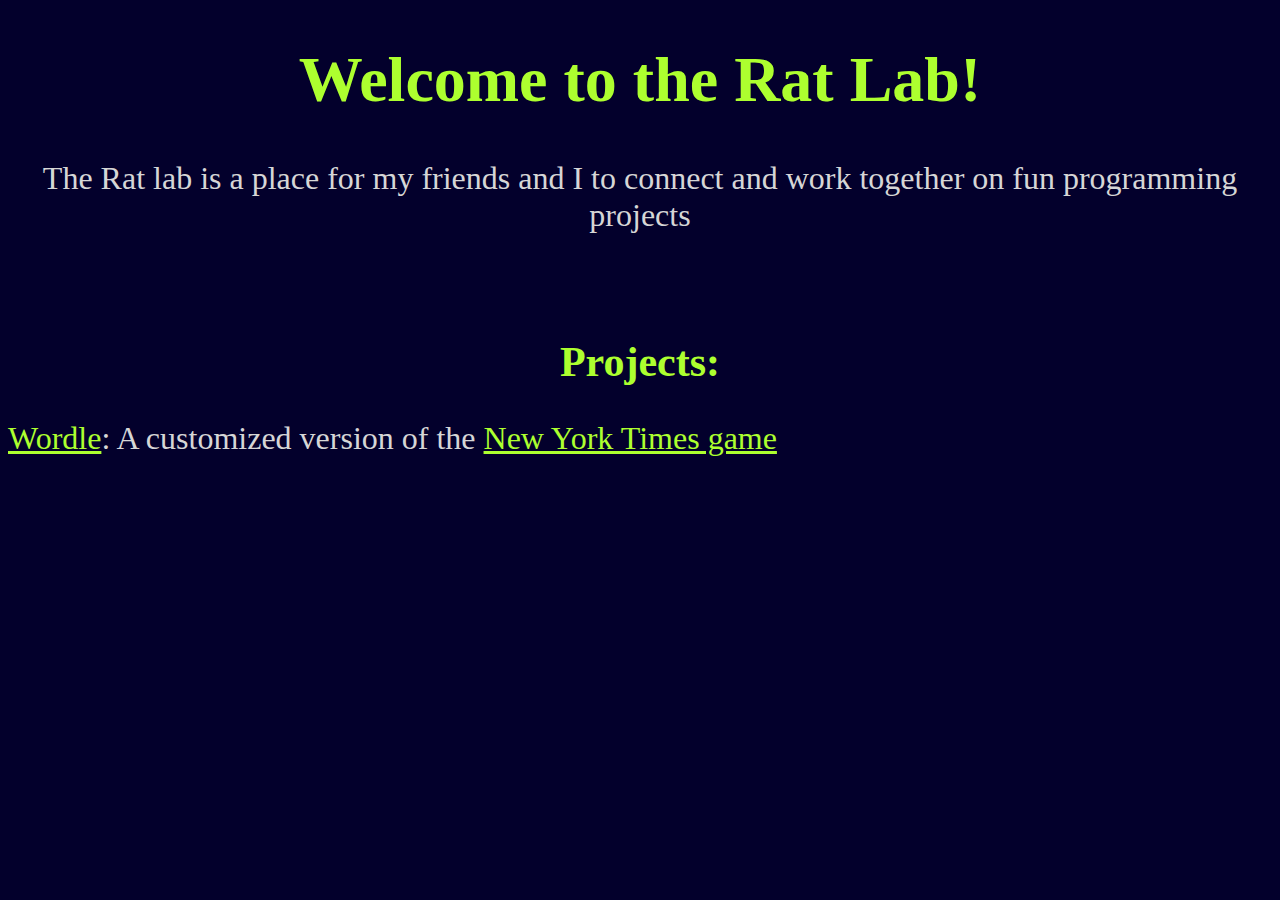
==== index.html @ c9b77965 "Add files via upload" ====
<!doctype html>

<html lang="en">
<title>Rat Lab</title>
<head></head>
<link rel="stylesheet" href="style.css">

<body style="background-color: rgb(3, 0, 44); color: rgb(214, 214, 214);">
  <h1>Welcome to the Rat Lab!</h1>
  <p>
      The Rat lab is a place for my friends and I to connect and work together on fun programming projects
  </p>
  <br>
  <h2>Projects:</h2>
  <li>
    <a href="https://matteosalverio.github.io/RatLab/Wordle.html">Wordle</a>: A customized version of the  <a href="https://www.nytimes.com/games/wordle/index.html">New York Times game</a>
  </li>
</body>
</html>
---- style.css ----
h1{
    font-size: 64px;
    text-align: center;
    color: greenyellow;
}
h2{
    font-size: 42px;
    color: greenyellow;
}
h4{
    font-size: 24px;
    text-align: center;
    color: greenyellow;
}
a{
    font-size: 32px;
    color: greenyellow;
}
p{
    font-size: 32px;
    text-align: center;
}
li{
    font-size: 32px;
    text-align: left;
}
table{
    margin-left: auto;
    margin-right: auto;
    border: 1px;
}
th{
    
    width: 50px;
    height: 50px;
    color: black;
}
body{
    background-color: rgb(3, 0, 44);
    color: rgb(214, 214, 214);
    font-size: 32px;
    text-align: center;
}
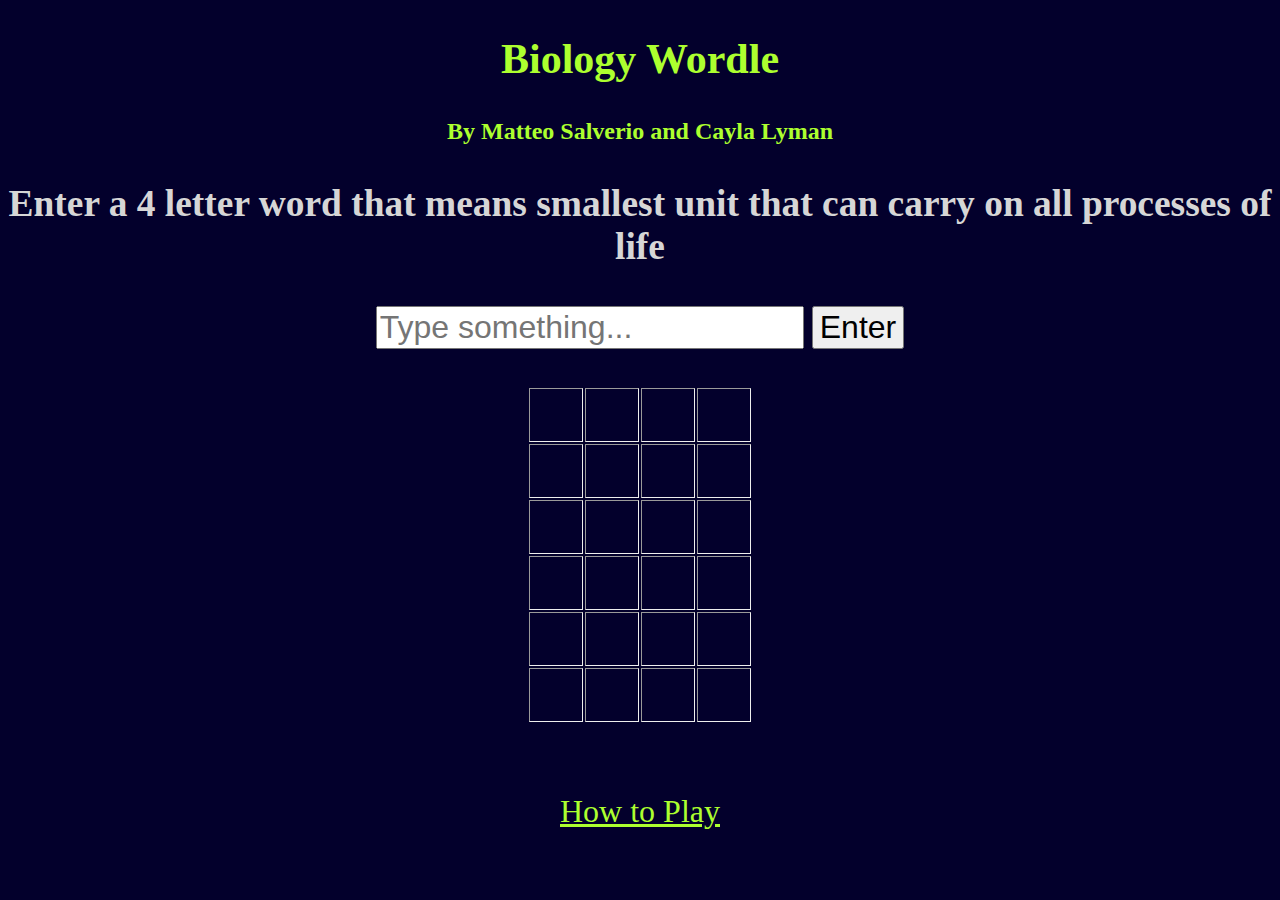
==== commit df5ed2ef: "Rename Wordle.html to index.html" ====
--- a/index.html
+++ b/index.html
@@ -1,19 +1,25 @@
-<!doctype html>
-
-<html lang="en">
-<title>Rat Lab</title>
-<head></head>
-<link rel="stylesheet" href="style.css">
-
-<body style="background-color: rgb(3, 0, 44); color: rgb(214, 214, 214);">
-  <h1>Welcome to the Rat Lab!</h1>
-  <p>
-      The Rat lab is a place for my friends and I to connect and work together on fun programming projects
-  </p>
-  <br>
-  <h2>Projects:</h2>
-  <li>
-    <a href="https://matteosalverio.github.io/RatLab/Wordle.html">Wordle</a>: A customized version of the  <a href="https://www.nytimes.com/games/wordle/index.html">New York Times game</a>
-  </li>
-</body>
-</html>
+<!DOCTYPE HTML>
+<html>
+<title>Biology Wordle | Rat Lab</title>
+<link rel="stylesheet" href="style.css">
+
+<body>
+
+  <h2>Biology Wordle</h2>
+  <h4>By Matteo Salverio and Cayla Lyman</h4>
+  <h3 id="label"></h3>
+  <input type="text" placeholder="Type something..." id="myInput" style="font-size: 24pt;">
+  <button type="button" style="font-size: 24pt;" onclick="Game();">Enter</button>
+  <br></br>
+  <div id="tableDiv">
+
+  </div>
+  <p id="finish"></p>
+  <br>
+  <a href="https://matteosalverio.github.io/RatLab">How to Play</a>
+
+  <script src="Wordle.js"></script>
+
+</body>
+
+</html>
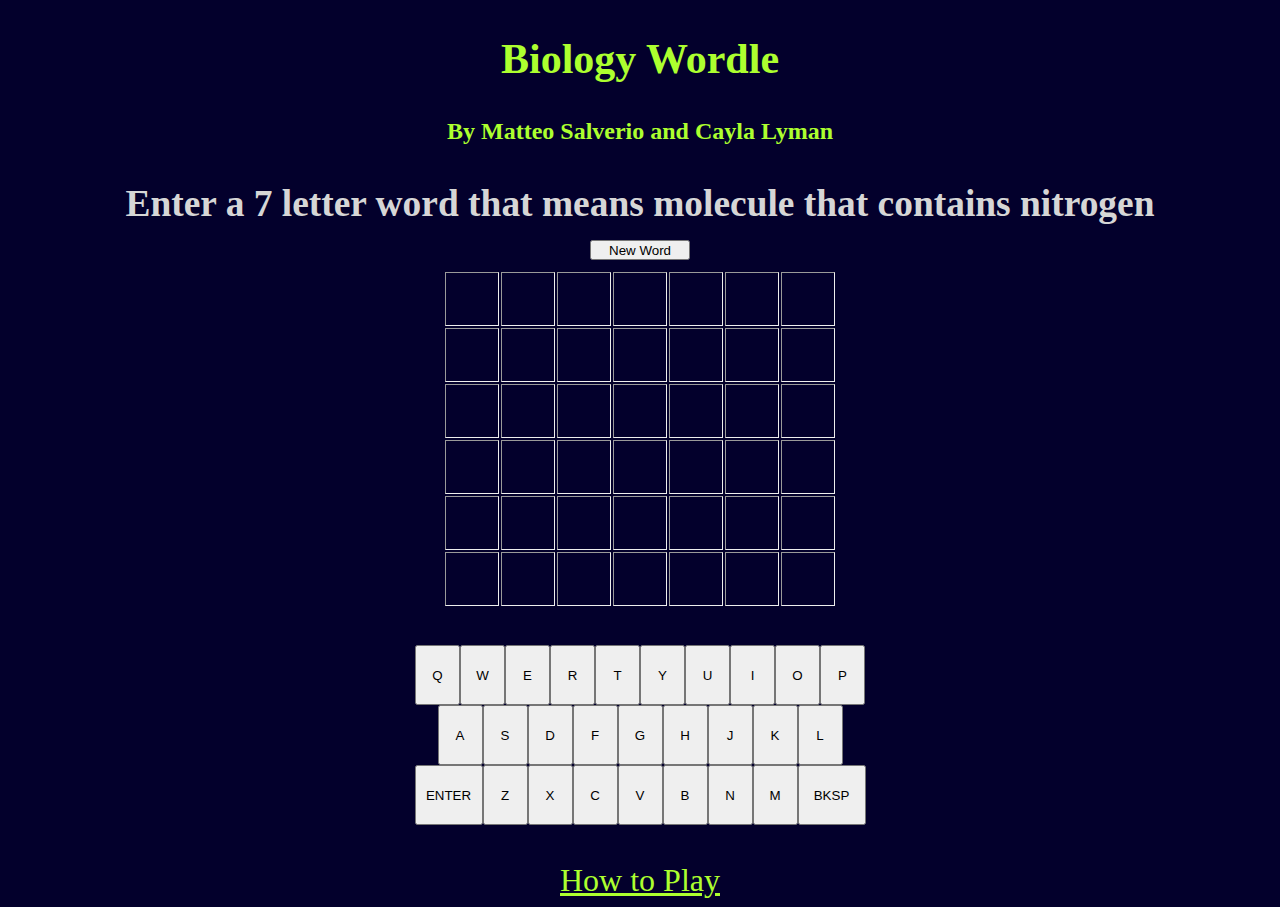
==== commit 9cd6e4a1: "Update index.html" ====
--- a/index.html
+++ b/index.html
@@ -1,22 +1,19 @@
 <!DOCTYPE HTML>
 <html>
-<title>Biology Wordle | Rat Lab</title>
+<title>Biology Wordle</title>
 <link rel="stylesheet" href="style.css">
 
 <body>
 
-  <h2>Biology Wordle</h2>
-  <h4>By Matteo Salverio and Cayla Lyman</h4>
-  <h3 id="label"></h3>
-  <input type="text" placeholder="Type something..." id="myInput" style="font-size: 24pt;">
-  <button type="button" style="font-size: 24pt;" onclick="Game();">Enter</button>
-  <br></br>
-  <div id="tableDiv">
-
-  </div>
-  <p id="finish"></p>
+  <h2 style="font-weight: bolder;">Biology Wordle</h2>
+  <h4 style="margin-bottom: 1px;">By Matteo Salverio and Cayla Lyman</h4>
+  <h3 id="label" style="margin-bottom: 1px;"></h3>
+  <button id="refresh" style="height: 20px; width: 100px; margin-top: 1px; margin-bottom: 10px;" onclick="RefreshPage();">New Word</button>
+  <div id="tableDiv"></div>
   <br>
-  <a href="https://matteosalverio.github.io/RatLab">How to Play</a>
+  <div id="keysDiv"></div>
+  <br>
+  <a href="https://matteosalverio.github.io/BiologyWordle/Tutorial.html">How to Play</a>
 
   <script src="Wordle.js"></script>
 
--- a/style.css
+++ b/style.css
@@ -22,7 +22,7 @@
 }
 li{
     font-size: 32px;
-    text-align: left;
+    text-align: center;
 }
 table{
     margin-left: auto;
